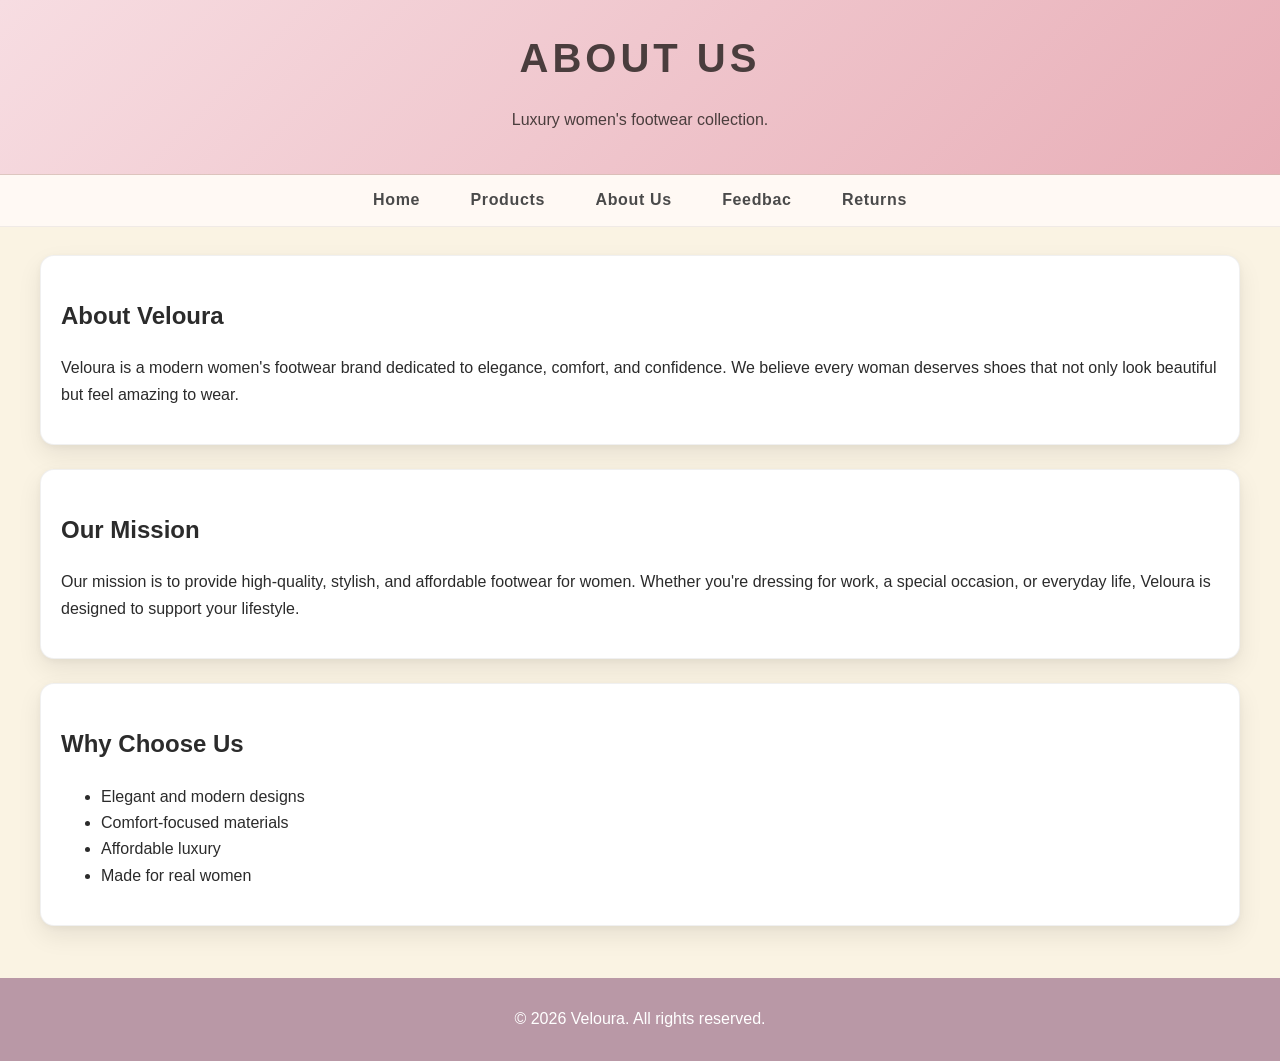
==== about.html @ e788658f "Update about.html" ====
<!DOCTYPE html>
<html lang="en">
<head>
    <meta charset="UTF-8">
    <title>About Us - Veloura</title>
    <link rel="stylesheet" href="style.css">
</head>
<body>

    <!-- Header Section -->
    <header>
        <h1> About Us </h1>
        <p> Luxury women's footwear collection. </p>
    </header>

    <!-- Navigation -->
    <nav>
        <a href="index.html">Home</a>
        <a href="products.html">Products</a>
        <a href="about.html">About Us</a>
        <a href="feedback.html">Feedbac</a>
        <a href="returns.html">Returns</a>
    </nav>

    <!-- Main Content -->
    <main>

        <section>
            <h2>About Veloura</h2>
            <p>
                Veloura is a modern women's footwear brand dedicated to elegance, comfort, and confidence.
                We believe every woman deserves shoes that not only look beautiful but feel amazing to wear.
            </p>
        </section>

        <section>
            <h2>Our Mission</h2>
            <p>
                Our mission is to provide high-quality, stylish, and affordable footwear for women.
                Whether you're dressing for work, a special occasion, or everyday life,
                Veloura is designed to support your lifestyle.
            </p>
        </section>

        <section>
            <h2>Why Choose Us</h2>
            <ul>
                <li>Elegant and modern designs</li>
                <li>Comfort-focused materials</li>
                <li>Affordable luxury</li>
                <li>Made for real women</li>
            </ul>
        </section>

    </main>

    <!-- Footer -->
    <footer>
        <p>&copy; 2026 Veloura. All rights reserved.</p>
    </footer>

</body>
</html>
---- style.css ----
/* Body */
body {
    margin: 0;
    font-family: "Inter", "Segoe UI", Arial, sans-serif;
    background-color: #FAF3E3;
    color: #2B2B2B;
    line-height: 1.65;
}

/* Header */
header {
    background: linear-gradient(135deg, #F7DDE2, #E8AEB7);
    color: #4A3D3D;
    padding: 25px;
    text-align: center;
    border-bottom: 1px solid rgba(205, 184, 168, 0.6);
}

h1 {
    letter-spacing: 0.10em;
    font-size: 40px;
    margin: 0;
    text-transform: uppercase;
}

/* Navigation */
nav {
    background-color: #FFF9F4;
    padding: 12px;
    text-align: center;
    border-bottom: 1px solid rgba(0, 0, 0, 0.06);
}

nav a {
    color: #4A4A4A;
    text-decoration: none;
    margin: 0 15px;
    font-weight: 600;
    letter-spacing: 0.04em;
    padding: 6px 8px;
    border-radius: 6px;
    transition: 0.2s;
}

nav a:hover {
    color: #3A2E2E;
    background-color: rgba(232, 174, 183, 0.20);
}

/* Main */
main {
    padding: 28px 20px;
    max-width: 1200px;
    margin: 0 auto;
}

/* Sections */
section {
    background-color: #FFFFFF;
    padding: 20px;
    margin-bottom: 24px;
    border-radius: 14px;
    border: 1px solid rgba(0, 0, 0, 0.06);
    box-shadow: 0 10px 24px rgba(0,0,0,0.08), 0 2px 6px rgba(0,0,0,0.04);
}

/* Products Layout */
.products {
    display: grid;
    margin: 0 auto;
    max-width: 900px;
    gap: 22px;
    padding: 1rem;
    grid-template-columns: repeat(2, 1fr);
}

/* Product Card */
.product {
    background: linear-gradient ( 180deg, #FFFFFF, #FFF6F8 65%, #FFF7F2);
    border: 2px solid rgba(205, 184, 168, 0.6);
    padding: 10px;
    height: auto;
    margin-top: 10px;
    border-radius: 10px;
    box-shadow: 0 10px 24px rgba(0,0,0,0.08), 0 2px 6px rgba(0,0,0,0.04);
    transition: 0.25s ease;
    overflow: hidden;
    display: flex;
    flex-direction: column;
}

.product:hover {
    transform: translateY(-6px);
    box-shadow: 0 14px 30px rgba(0,0,0,0.12);
    border-color: rgba(212, 175, 55, 0.55);
}

/* Images */
.product img {
    width: 100%;
    height: auto;
    border-radius: 6px;
    margin-bottom: 10px;
    object-fit: cover;
    background: #FFFFFF;
    border: 1px solid rgba(0, 0, 0, 0.06);
}

/* Text */
.product h3 {
    margin: 6px 0;
    font-size: 1.1rem;
    color: #3E2F35;
}

.product p {
    color: #5A5A5A;
}

/* Buttons */
button {
    background-color: #E8AEB7;
    color: #2B2B2B;
    border: none;
    padding: 10px 18px;
    border-radius: 6px;
    font-weight: bold;
    cursor: pointer;
    transition: 0.2s;
}

button:hover {
    background-color: #D996A2;
}

/* Footer */
footer {
    background-color: #B998A6;
    color: #FFFFFF;
    text-align: center;
    padding: 12px;
}
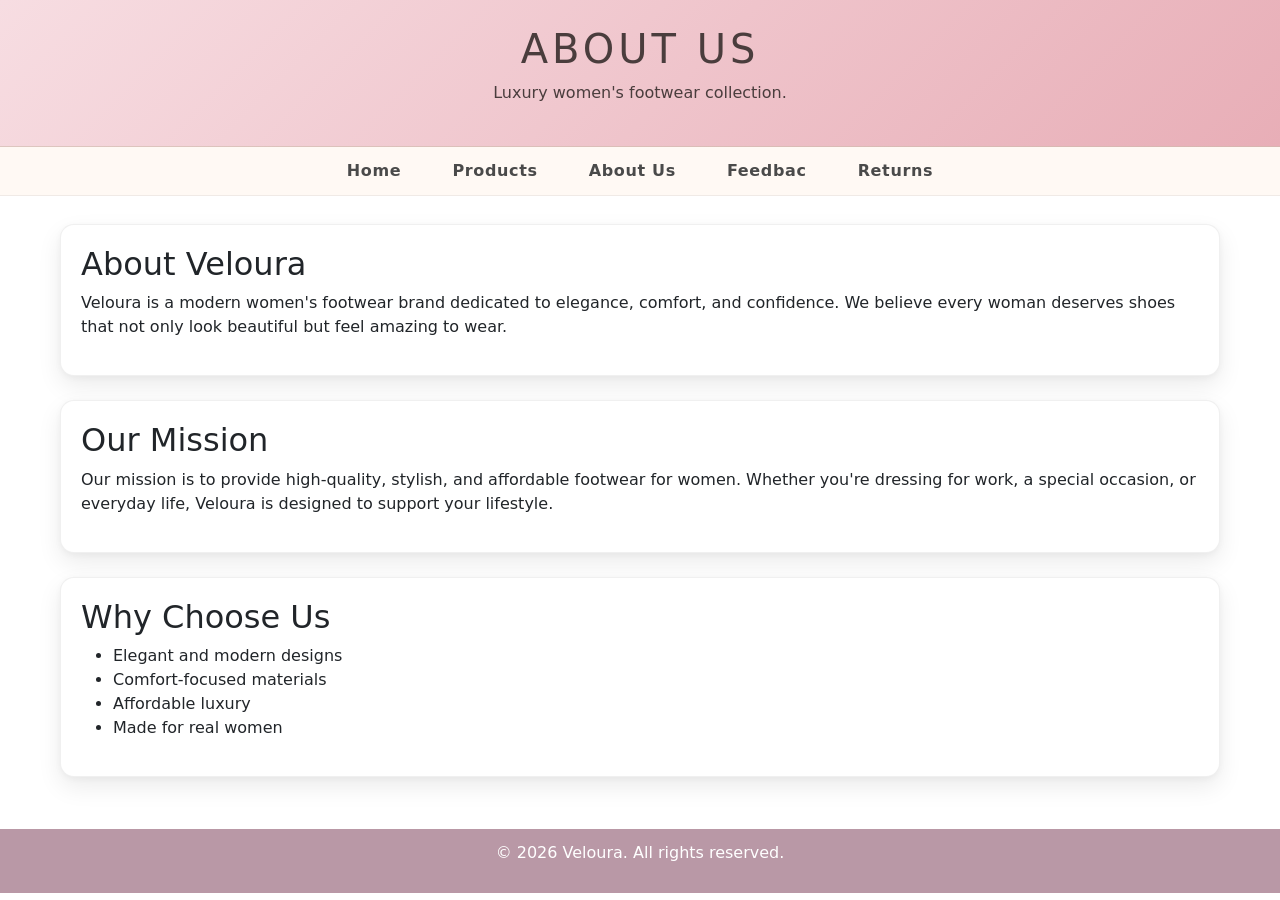
==== commit 7cfa7569: "Update about.html" ====
--- a/about.html
+++ b/about.html
@@ -6,7 +6,8 @@
     <link rel="stylesheet" href="style.css">
 </head>
 <body>
-
+<!--Bootstrap css-->
+   <link href="https://cdn.jsdelivr.net/npm/bootstrap@5.3.3/dist/css/bootstrap.min.css" rel="stylesheet">
     <!-- Header Section -->
     <header>
         <h1> About Us </h1>
@@ -59,5 +60,8 @@
         <p>&copy; 2026 Veloura. All rights reserved.</p>
     </footer>
 
+    <!-- Bootstrap JS Bundle Added -->
+    <script src="https://cdn.jsdelivr.net/npm/@popperjs/core@2.11.6/dist/umd/popper.min.js"></script> 
+    <script src="https://cdn.jsdelivr.net/npm/bootstrap@5.3.0/dist/js/bootstrap.min.js"></script> 
 </body>
 </html>
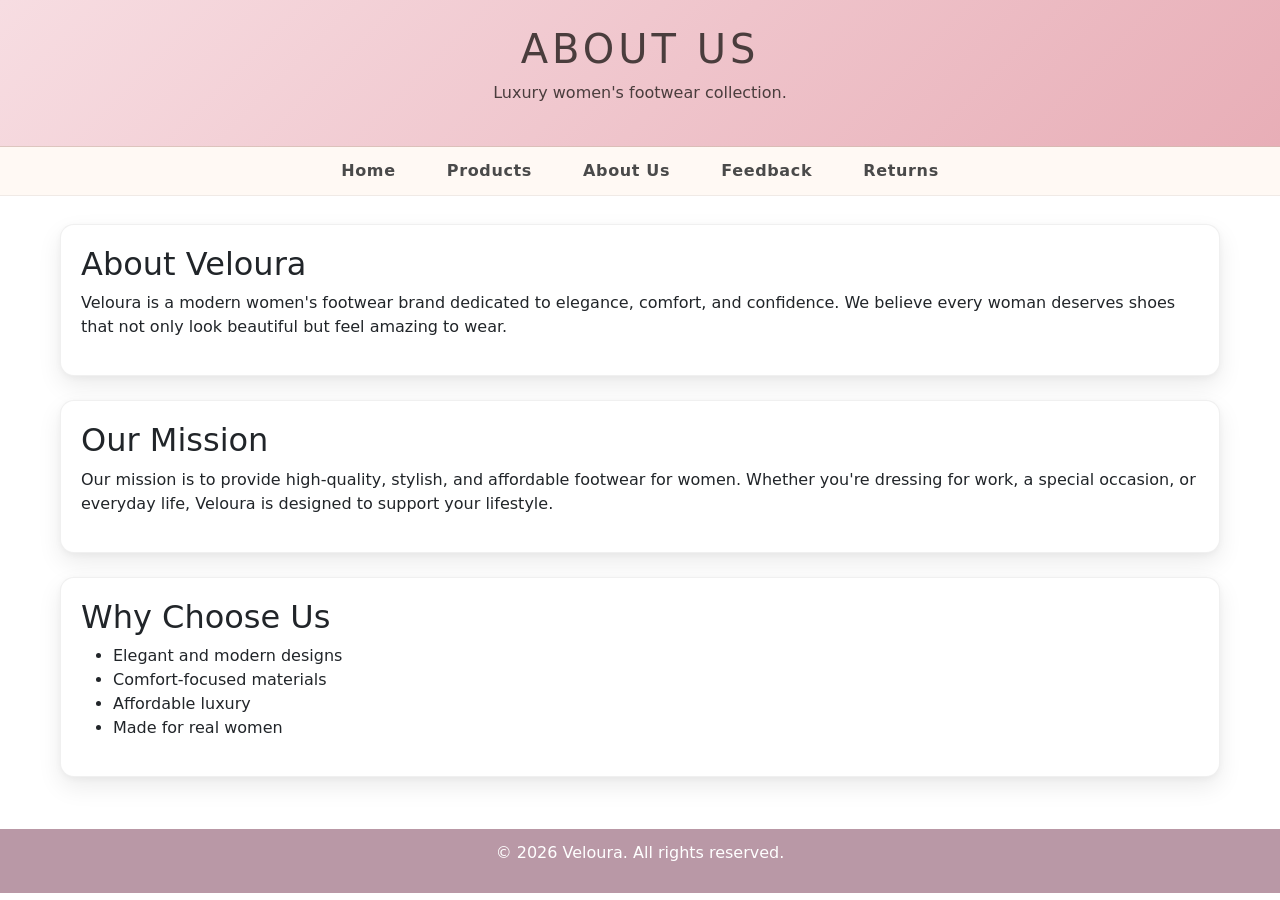
==== commit eb1d058c: "Update about.html" ====
--- a/about.html
+++ b/about.html
@@ -19,7 +19,7 @@
         <a href="index.html">Home</a>
         <a href="products.html">Products</a>
         <a href="about.html">About Us</a>
-        <a href="feedback.html">Feedbac</a>
+        <a href="feedback.html">Feedback</a>
         <a href="returns.html">Returns</a>
     </nav>
 
--- a/style.css
+++ b/style.css
@@ -58,7 +58,7 @@
 section {
     background-color: #FFFFFF;
     padding: 20px;
-    margin-bottom: 24px;
+    margin-bottom: 24px; 
     border-radius: 14px;
     border: 1px solid rgba(0, 0, 0, 0.06);
     box-shadow: 0 10px 24px rgba(0,0,0,0.08), 0 2px 6px rgba(0,0,0,0.04);
@@ -76,7 +76,7 @@
 
 /* Product Card */
 .product {
-    background: linear-gradient ( 180deg, #FFFFFF, #FFF6F8 65%, #FFF7F2);
+    background: linear-gradient(180deg, #FFFFFF, #FFF6F8 65%, #FFF7F2);
     border: 2px solid rgba(205, 184, 168, 0.6);
     padding: 10px;
     height: auto;
@@ -116,7 +116,34 @@
 .product p {
     color: #5A5A5A;
 }
-
+/* Contact */
+.contact-container {
+    padding: 30px 15px;
+    text-align: center;
+    display: flex;
+    justify-content: flex-start;
+    flex-wrap: wrap;
+    gap: 15px;
+    max-width: 800px;
+}
+.contact-box {
+    background: #FFFFFF;
+    border: 2px solid rgba(205, 184, 168, 0.6);
+    padding: 12px 12px;
+    border-radius: 10px;
+    box-shadow: 0 2px 5px rgba(0,0,0,0.08);
+    width: 180px;
+    overflow: hidden;
+    text-align: left;
+}
+.contact-box h3 {
+    font-size: 16px;
+    margin-bottom: 5px;
+}
+.crontact-box p {
+    font-size: 14px;
+    margin: 2px 0;
+}
 /* Buttons */
 button {
     background-color: #E8AEB7;
@@ -132,6 +159,43 @@
 button:hover {
     background-color: #D996A2;
 }
+/* products page */
+
+
+.hamburger {
+  width: 25px;
+  cursor: pointer;
+}
+
+.hamburger span {
+  display: block;
+  height: 3px;
+  background: black;
+  margin: 5px 0;
+}
+
+/* DROPDOWN */
+.dropdown {
+
+display: none;
+  position: absolute;
+  right: 30px;
+  background: white;
+  box-shadow: 0 4px 10px rgba(0,0,0,0.2);
+  flex-direction: column;
+}
+
+.dropdown a {
+  padding: 10px 20px;
+  cursor: pointer;
+}
+
+.products {
+  display: grid;
+  grid-template-columns: repeat(auto-fill, minmax(220px, 1fr));
+  gap: 20px;
+  width: 100%;
+}
 
 /* Footer */
 footer {
@@ -140,3 +204,21 @@
     text-align: center;
     padding: 12px;
 }
+#back-to-top {
+    display: none;
+    position: fixed;
+    bottom: 20px;
+    right: 20px;
+    background-color: #4CAF50;
+    color: white;
+    width: 50px;
+    height: 50px;
+    border-radius: 50%;
+    border: none;
+    font-size: 24px;
+    cursor: pointer;
+    box-shadow: 2px 2px 10px rgba(0,0,0,0.2);
+    transition: background-color 0.3s;
+}
+#back-to-top:hover { background-color: #45a049; }
+
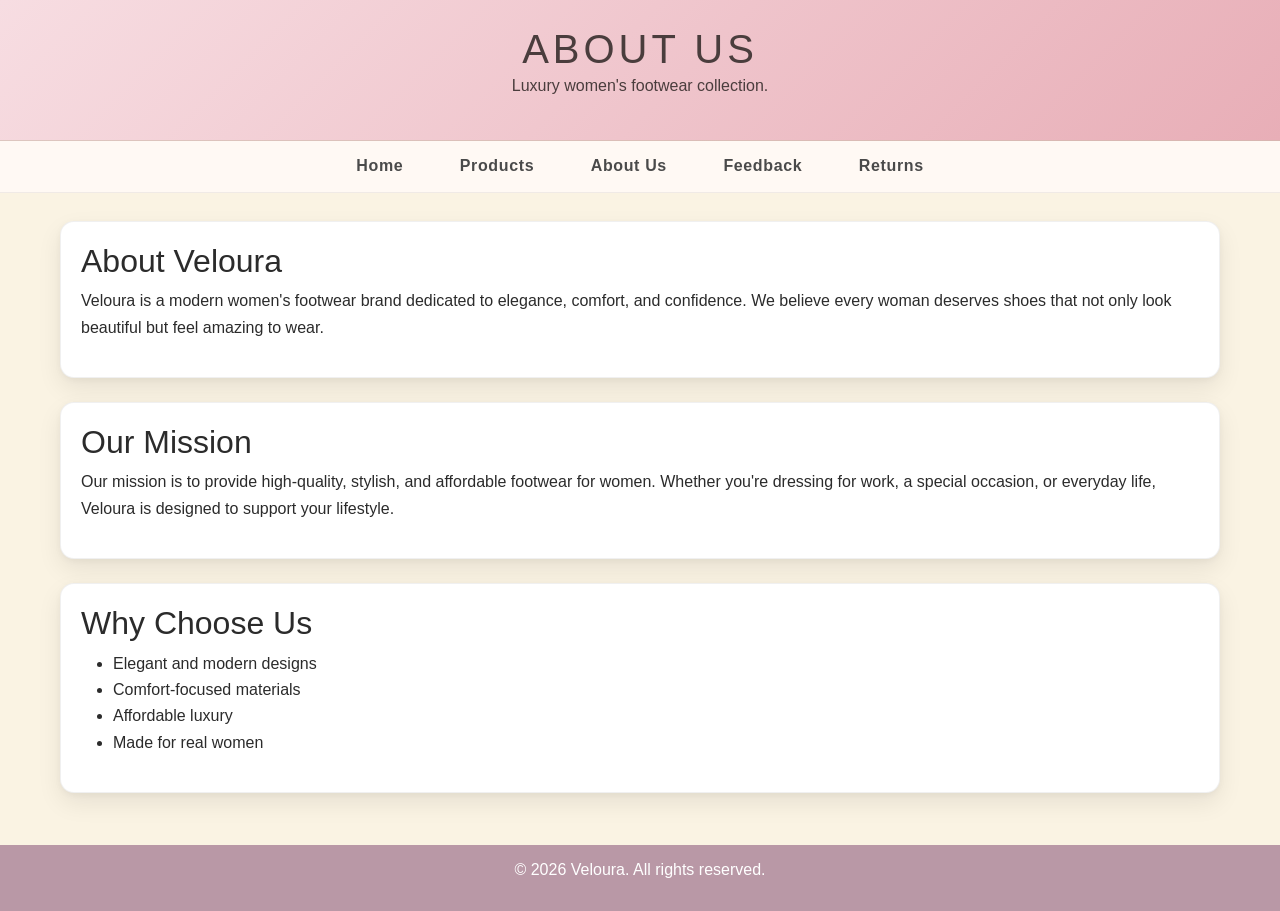
==== commit 6b17cecd: "Update about.html" ====
--- a/about.html
+++ b/about.html
@@ -3,11 +3,10 @@
 <head>
     <meta charset="UTF-8">
     <title>About Us - Veloura</title>
+    <link href="https://cdn.jsdelivr.net/npm/bootstrap@5.3.3/dist/css/bootstrap.min.css" rel="stylesheet">
     <link rel="stylesheet" href="style.css">
 </head>
 <body>
-<!--Bootstrap css-->
-   <link href="https://cdn.jsdelivr.net/npm/bootstrap@5.3.3/dist/css/bootstrap.min.css" rel="stylesheet">
     <!-- Header Section -->
     <header>
         <h1> About Us </h1>
--- a/style.css
+++ b/style.css
@@ -95,6 +95,13 @@
     border-color: rgba(212, 175, 55, 0.55);
 }
 
+.featured-grid {
+    display: grid;
+    grid-template-columns: repeat(2, 1fr);
+    gap: 25px;
+}
+``
+
 /* Images */
 .product img {
     width: 100%;
@@ -159,43 +166,186 @@
 button:hover {
     background-color: #D996A2;
 }
-/* products page */
-
-
-.hamburger {
-  width: 25px;
-  cursor: pointer;
-}
-
-.hamburger span {
-  display: block;
-  height: 3px;
-  background: black;
-  margin: 5px 0;
-}
-
-/* DROPDOWN */
-.dropdown {
-
-display: none;
-  position: absolute;
-  right: 30px;
-  background: white;
-  box-shadow: 0 4px 10px rgba(0,0,0,0.2);
-  flex-direction: column;
-}
-
-.dropdown a {
-  padding: 10px 20px;
-  cursor: pointer;
-}
-
-.products {
-  display: grid;
-  grid-template-columns: repeat(auto-fill, minmax(220px, 1fr));
-  gap: 20px;
-  width: 100%;
-}
+/* Center the form section */
+form {
+    max-width: 400px;
+    margin: 60px auto;
+    background-color: #f8f8f8;
+    padding: 30px;
+    border-radius: 16px;
+    box-shadow: 0 8px 20px rgba(0,0,0,0.1);
+
+    display: flex;
+    flex-direction: column;
+}
+
+/*forms styling */
+form label {
+    font-weight: bold;
+    margin-top: 15px;
+    font-size: 18px;
+}
+
+/* Inputs + textarea */
+form input,
+form textarea {
+    width: 100%;
+    padding: 12px;
+    margin-top: 8px;
+    border-radius: 20px;
+    border: 1px solid #444;
+    outline: none;
+}
+
+/* Make textarea bigger */
+form textarea {
+    height: 120px;
+    resize: none;
+}
+
+/* Buttons container */
+.buttons {
+    display: flex;
+    justify-content: space-between;
+    margin-top: 25px;
+}
+
+/* Buttons */
+.clear-btn,
+.submit-btn {
+    background-color: #d9a5a5;
+    border: none;
+    padding: 10px 25px;
+    border-radius: 20px;
+    font-size: 16px;
+    cursor: pointer;
+}
+
+/* Hover effect */
+.clear-btn:hover,
+.submit-btn:hover {
+    background-color: #c58f8f;
+}
+``
+
+/* General Layout */
+.product-page {
+    background-color: #fdf5e6;
+    font-family: Arial, sans-serif;
+}
+nav {
+    background-color: #FFF9F4;
+    padding: 12px;
+    border-bottom: 1px solid rgba(0, 0, 0, 0.06);
+    text-align: center;
+}
+
+
+nav a {
+    color: #4A4A4A;
+    text-decoration: none;
+    margin: 0 18px;
+    font-weight: 600;
+    letter-spacing: 0.04em;
+    padding: 6px 8px;
+    border-radius: 6px;
+    transition: 0.2s;
+}
+
+nav a:hover {
+    color: #3A2E2E;
+    background-color: rgba(232, 174, 183, 0.20);
+}
+
+.menu-container { 
+    position: relative;
+    display: inline-block;
+}
+.menu-toggle { 
+    font-size: 24px; 
+    cursor: pointer; 
+    position: absolute;
+    color: #4A4A4A;
+}
+.dropdown-menu {
+    z-index: 1000; position: absolute; right: 0; top: 35px;
+    background-color: #f3e8e8; width: 150px; border-radius: 8px;
+    display: none; box-shadow: 0 4px 10px rgba(0,0,0,0.1);
+    right: 20px;
+    top: 45px;
+}
+.dropdown-menu.active { display: block; }
+.dropdown-menu ul { list-style: none; padding: 0; margin: 0; }
+.dropdown-menu li { padding: 10px; cursor: pointer; transition: 0.3s; }
+.dropdown-menu li:hover { background-color: #d9a5a5; color: white; }
+
+/* Slideshow [9, 10] */
+.slideshow-container {
+    position: relative;
+    max-width: 450%;
+    /* Default height for Laptops [1] */
+    height: 450px; 
+    margin: px auto;
+    overflow: hidden;
+    border-radius: 20px;
+    box-shadow: 0 4px 15px rgba(0,0,0,0.1);
+    background-color: #FAF3E3
+}
+
+/* Responsive adjustments for different screen sizes */
+
+/* For Medium Screens (Tablets) - Matches medium.png [2] */
+@media (max-width: 992px) {
+    .slideshow-container {
+        height: 350px; /* Reduced height to keep proportions better */
+    }
+}
+
+/* For Small Screens (Mobile) - Matches small.png [3] */
+@media (max-width: 600px) {
+    .slideshow-container {
+        height: 250px; /* Much shorter height so images don't look stretched or overly cropped */
+        width: 95%;   /* Use more of the screen width on mobile */
+    }
+}
+
+.slide-track {
+    display: flex; 
+    height: 100%; 
+    transition: transform 0.5s ease-in-out; 
+}
+.slide {
+    min-width: 100%;
+    height: 100%;
+    /* 'cover' ensures the image fills the area, 'center' keeps the shoe in view */
+    object-fit: contain; 
+    object-position: center; 
+    pointer-events: none;
+    background-color: #F8F8F8
+}
+.prev, .next { 
+    position: absolute; top: 50%; transform: translateY(-50%);
+    width: 50px; height: 50px; background: rgba(217, 165, 165, 0.7); 
+    border: none; cursor: pointer; z-index: 999; border-radius: 50%;
+}
+.next { right: 10px; }
+.prev { left: 10px; }
+
+/* Category View Grid (Matches page template (9).png) [10-12] */
+.products-section { display: flex; gap: 30px; padding: 40px; }
+.color-sidebar { width: 200px; font-weight: bold; }
+.color-sidebar li { cursor: pointer; margin: 10px 0; list-style: none; }
+.color-sidebar li:hover { color: #d9a5a5; }
+
+.products-grid { flex: 1; display: grid; grid-template-columns: repeat(4, 1fr); gap: 20px; }
+.product-card { background: #fff; padding: 15px; border-radius: 15px; text-align: center; box-shadow: 0 2px 5px rgba(0,0,0,0.1); }
+.product-card img { width: 100%; height: 150px; object-fit: cover; border-radius: 10px; cursor: pointer; }
+
+/* Sizes */
+.sizes { margin: 10px 0; display: none; }
+.size { display: inline-block; padding: 5px 10px; margin: 5px; border: 1px solid #ccc; cursor: pointer; border-radius: 5px; }
+.size.active { background: #d9a5a5; color: white; }
+.buy-btn { background-color: #d9a5a5; border: none; color: white; padding: 8px 15px; border-radius: 5px; cursor: pointer; }
 
 /* Footer */
 footer {
@@ -204,21 +354,5 @@
     text-align: center;
     padding: 12px;
 }
-#back-to-top {
-    display: none;
-    position: fixed;
-    bottom: 20px;
-    right: 20px;
-    background-color: #4CAF50;
-    color: white;
-    width: 50px;
-    height: 50px;
-    border-radius: 50%;
-    border: none;
-    font-size: 24px;
-    cursor: pointer;
-    box-shadow: 2px 2px 10px rgba(0,0,0,0.2);
-    transition: background-color 0.3s;
-}
-#back-to-top:hover { background-color: #45a049; }
-
+
+
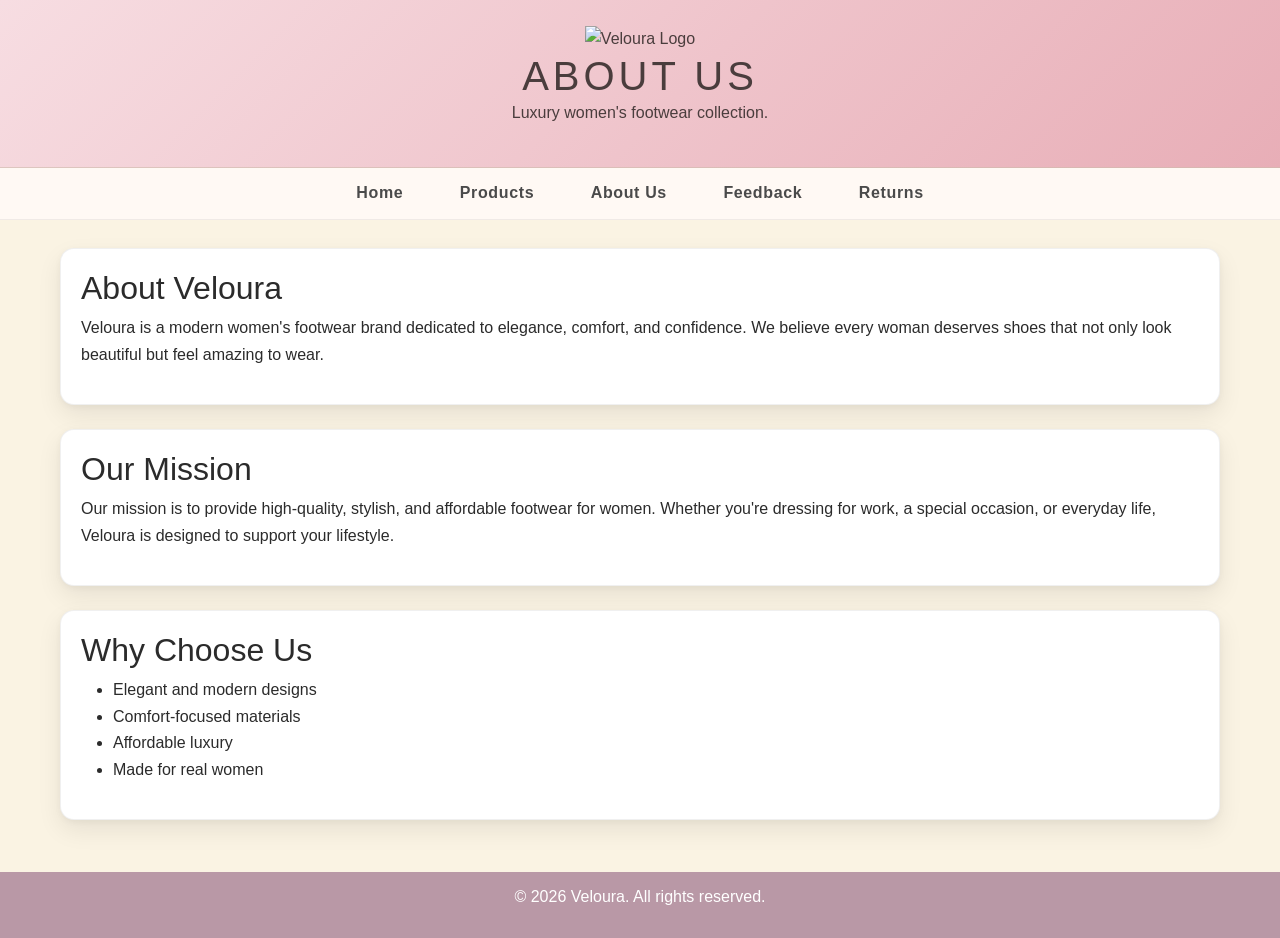
==== commit ce4f5ba6: "Update about.html" ====
--- a/about.html
+++ b/about.html
@@ -8,10 +8,15 @@
 </head>
 <body>
     <!-- Header Section -->
-    <header>
+<header class="Veloura">
+         <img src="image/logo.png" alt="Veloura Logo" class="logo">
+        
+    <div class="header-text">
         <h1> About Us </h1>
         <p> Luxury women's footwear collection. </p>
-    </header>
+     </div>   
+        
+ </header>
 
     <!-- Navigation -->
     <nav>
--- a/style.css
+++ b/style.css
@@ -6,6 +6,11 @@
     color: #2B2B2B;
     line-height: 1.65;
 }
+
+body {
+    background-color: #FAF3E3;
+}
+
 
 /* Header */
 header {
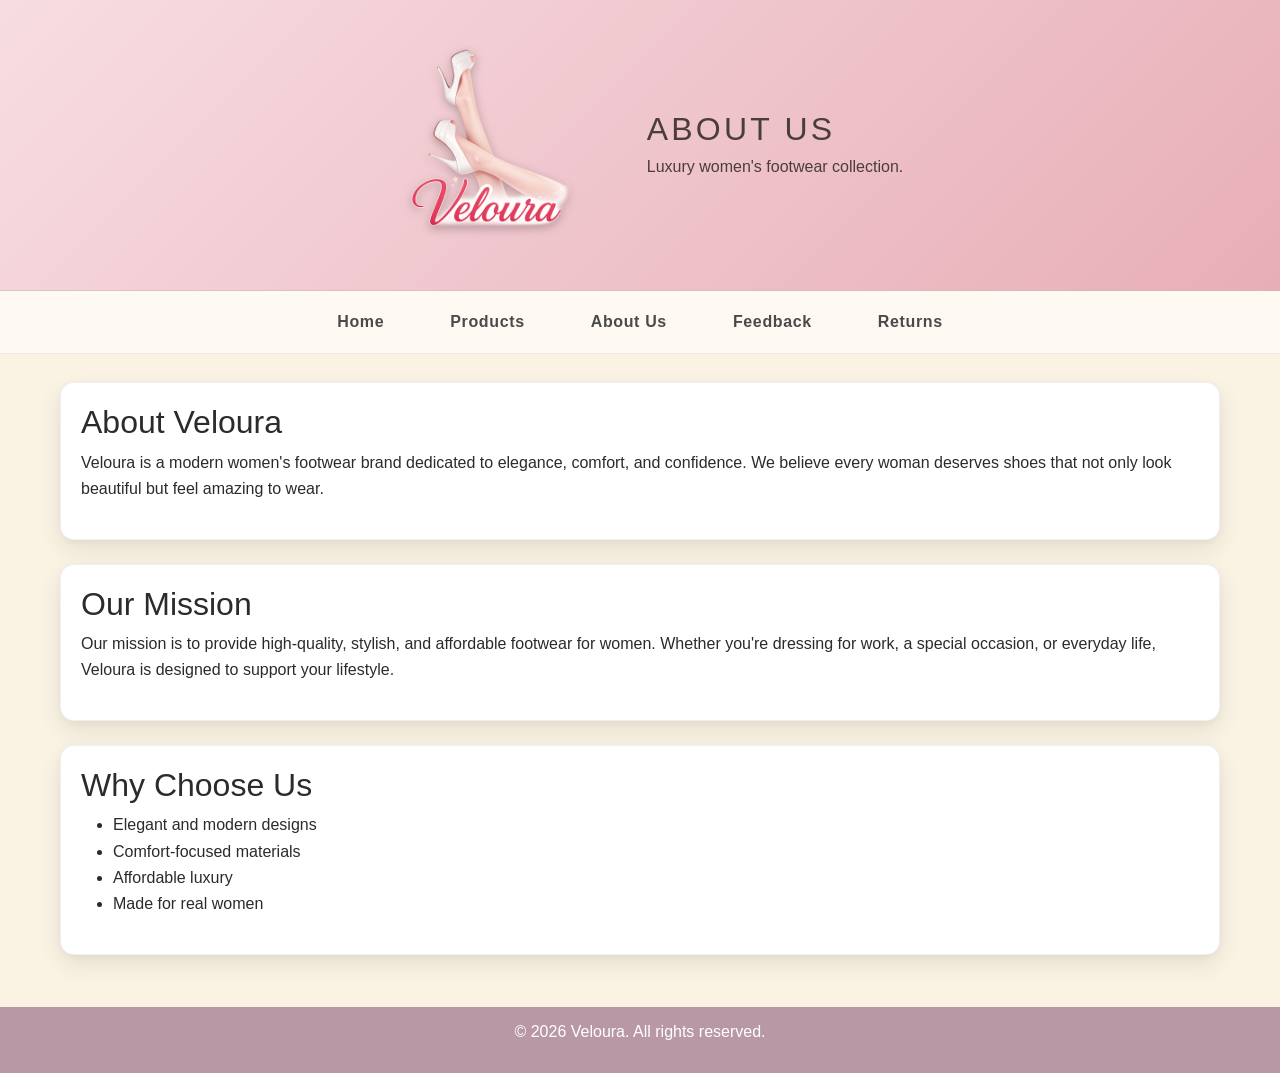
==== commit d980f97a: "Update about.html" ====
--- a/about.html
+++ b/about.html
@@ -2,13 +2,14 @@
 <html lang="en">
 <head>
     <meta charset="UTF-8">
+    <meta name="viewport" content="width=device-width, initial-scale=1.0">
     <title>About Us - Veloura</title>
     <link href="https://cdn.jsdelivr.net/npm/bootstrap@5.3.3/dist/css/bootstrap.min.css" rel="stylesheet">
     <link rel="stylesheet" href="style.css">
 </head>
 <body>
     <!-- Header Section -->
-<header class="Veloura">
+<header class="site-header">
          <img src="image/logo.png" alt="Veloura Logo" class="logo">
         
     <div class="header-text">
--- a/style.css
+++ b/style.css
@@ -20,6 +20,43 @@
     text-align: center;
     border-bottom: 1px solid rgba(205, 184, 168, 0.6);
 }
+
+/* Header layout */
+.site-header {
+    background: linear-gradient(135deg, #F7DDE2, #E8AEB7);
+    padding: 30px 20px; 
+    display: flex;
+    align-items: center;
+    justify-content: center;
+    gap: 20px;
+}
+
+/* Logo styling */
+.site-header .logo {
+    height: auto;
+    width: 230px;
+    object-fit: contain;
+    margin-right: 20px;
+    filter: drop-shadow(0 3px 5px rgba(0,0,0,0.25));
+}
+
+/* Header text */
+.header-text {
+    text-align: left;
+}
+
+.header-text h1 {
+    margin: 0;
+    font-size: 32px;
+    letter-spacing: 0.1em;
+}
+
+.header-text p {
+    margin: 5px 0 0;
+    font-size: 16px;
+}
+
+
 
 h1 {
     letter-spacing: 0.10em;
@@ -100,12 +137,20 @@
     border-color: rgba(212, 175, 55, 0.55);
 }
 
-.featured-grid {
-    display: grid;
-    grid-template-columns: repeat(2, 1fr);
-    gap: 25px;
-}
-``
+@media (max-width: 768px) {
+  .featured-grid {
+    grid-template-columns: 1fr;
+  }
+
+  .site-header {
+    flex-direction: column;
+    text-align: center;
+  }
+
+  nav {
+    flex-wrap: wrap;
+  }
+}
 
 /* Images */
 .product img {
@@ -235,21 +280,22 @@
 
 /* General Layout */
 .product-page {
-    background-color: #fdf5e6;
+    background-color: #FAF3E3;
     font-family: Arial, sans-serif;
 }
 nav {
     background-color: #FFF9F4;
     padding: 12px;
     border-bottom: 1px solid rgba(0, 0, 0, 0.06);
-    text-align: center;
-}
-
+    display: flex;
+    justify-content: center;
+    align-items: center;
+    gap: 20px;
+}
 
 nav a {
     color: #4A4A4A;
     text-decoration: none;
-    margin: 0 18px;
     font-weight: 600;
     letter-spacing: 0.04em;
     padding: 6px 8px;
@@ -266,18 +312,27 @@
     position: relative;
     display: inline-block;
 }
+
 .menu-toggle { 
     font-size: 24px; 
     cursor: pointer; 
+    color: #4A4A4A;
+    display: inline-block;
+    padding: 6px 8px;
+    margin-left: auto;
+}
+
+.dropdown-menu {
     position: absolute;
-    color: #4A4A4A;
-}
-.dropdown-menu {
-    z-index: 1000; position: absolute; right: 0; top: 35px;
-    background-color: #f3e8e8; width: 150px; border-radius: 8px;
-    display: none; box-shadow: 0 4px 10px rgba(0,0,0,0.1);
-    right: 20px;
-    top: 45px;
+    top: 100%;
+    right: 0;
+    margin-top: 5px;
+    background-color: #f3e8e8;
+    width: 150px;
+    border-radius: 8px;
+    display: none;
+    box-shadow: 0 4px 10px rgba(0,0,0,0.1);
+    z-index: 9999;
 }
 .dropdown-menu.active { display: block; }
 .dropdown-menu ul { list-style: none; padding: 0; margin: 0; }
@@ -290,7 +345,7 @@
     max-width: 450%;
     /* Default height for Laptops [1] */
     height: 450px; 
-    margin: px auto;
+    margin: 0 auto;
     overflow: hidden;
     border-radius: 20px;
     box-shadow: 0 4px 15px rgba(0,0,0,0.1);
@@ -337,20 +392,69 @@
 .prev { left: 10px; }
 
 /* Category View Grid (Matches page template (9).png) [10-12] */
-.products-section { display: flex; gap: 30px; padding: 40px; }
-.color-sidebar { width: 200px; font-weight: bold; }
-.color-sidebar li { cursor: pointer; margin: 10px 0; list-style: none; }
+.products-section {
+    display: flex;
+     gap: 30px; 
+    padding: 40px; 
+}
+.color-sidebar {
+    width: 200px;
+     font-weight: bold;
+}
+.color-sidebar li {
+    cursor: pointer; 
+    margin: 10px 0; 
+    list-style: none; 
+}
 .color-sidebar li:hover { color: #d9a5a5; }
 
-.products-grid { flex: 1; display: grid; grid-template-columns: repeat(4, 1fr); gap: 20px; }
-.product-card { background: #fff; padding: 15px; border-radius: 15px; text-align: center; box-shadow: 0 2px 5px rgba(0,0,0,0.1); }
-.product-card img { width: 100%; height: 150px; object-fit: cover; border-radius: 10px; cursor: pointer; }
+.products-grid { 
+    flex: 1; 
+    display: grid; 
+    grid-template-columns: repeat(4, 1fr); 
+    gap: 20px; 
+}
+.product-card { 
+    background: #fff;
+    padding: 15px; 
+    border-radius: 15px; 
+    text-align: center; 
+    box-shadow: 0 2px 5px rgba(0,0,0,0.1);
+}
+.product-card img { 
+    width: 100%; 
+    height: auto; 
+    object-fit: contain; 
+    border-radius: 10px;
+    cursor: pointer; 
+    background-color: #fff;
+}
 
 /* Sizes */
-.sizes { margin: 10px 0; display: none; }
-.size { display: inline-block; padding: 5px 10px; margin: 5px; border: 1px solid #ccc; cursor: pointer; border-radius: 5px; }
-.size.active { background: #d9a5a5; color: white; }
-.buy-btn { background-color: #d9a5a5; border: none; color: white; padding: 8px 15px; border-radius: 5px; cursor: pointer; }
+.sizes {
+    margin: 10px 0; 
+    display: none;
+}
+.size {
+    display: inline-block;
+    padding: 5px 10px;
+    margin: 5px;
+    border: 1px solid #ccc;
+    cursor: pointer; 
+    border-radius: 5px;
+}
+.size.active {
+    background: #d9a5a5; 
+    color: white; 
+}
+.buy-btn { 
+    background-color: #d9a5a5;
+    border: none; 
+    color: white; 
+    padding: 8px 15px; 
+    border-radius: 5px; 
+    cursor: pointer;
+}
 
 /* Footer */
 footer {
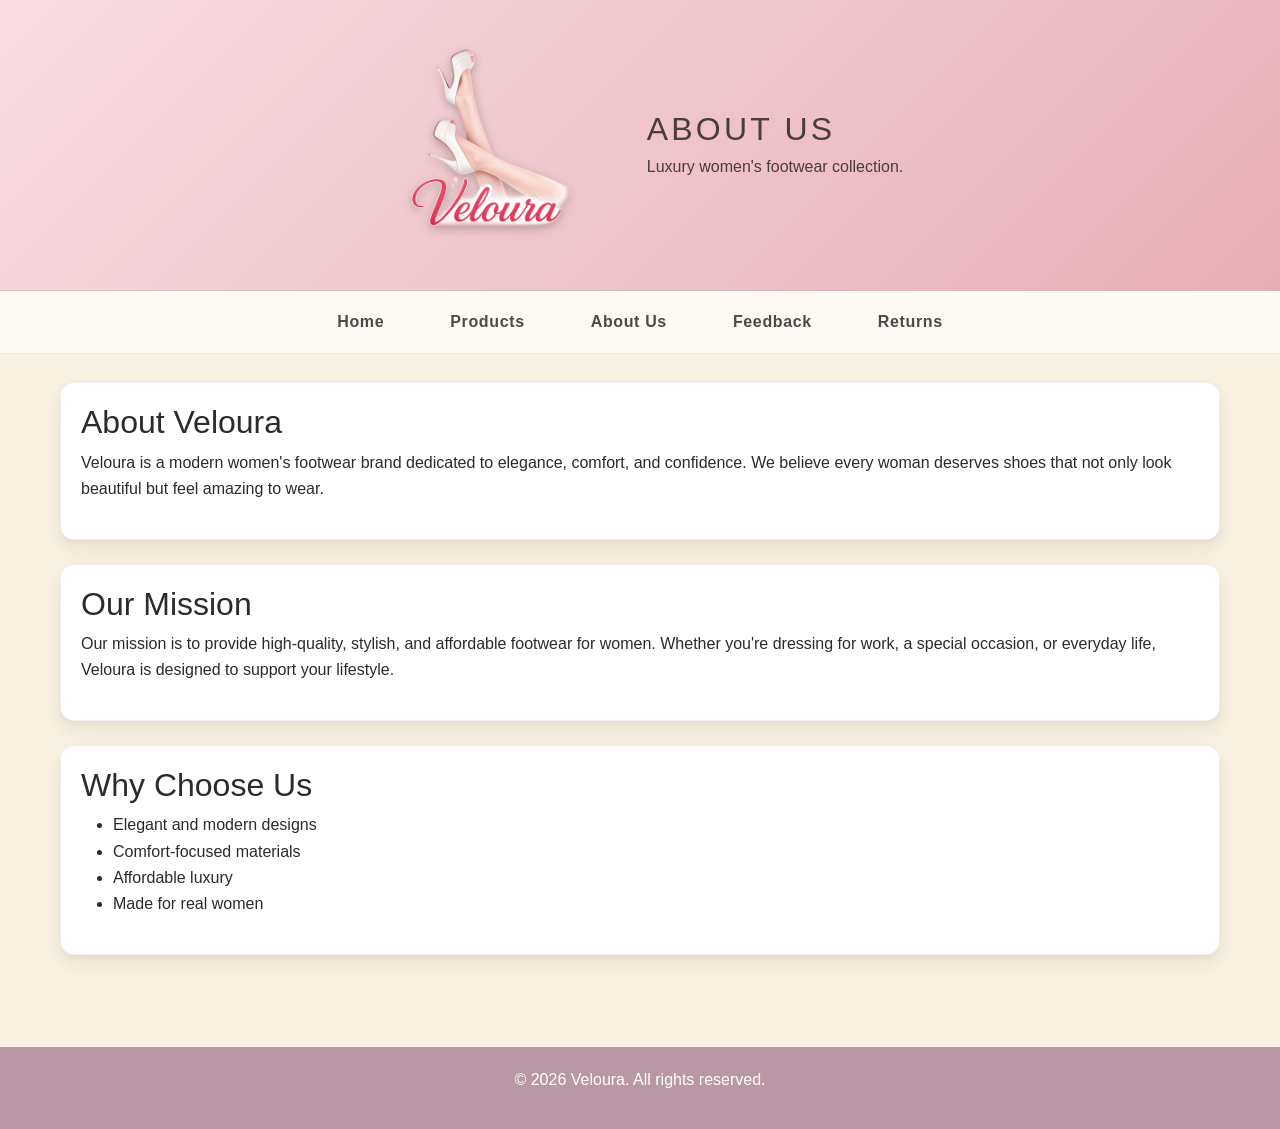
==== commit a0d1e14b: "Update about.html" ====
--- a/about.html
+++ b/about.html
@@ -13,7 +13,7 @@
          <img src="image/logo.png" alt="Veloura Logo" class="logo">
         
     <div class="header-text">
-        <h1> About Us </h1>
+        <h1>About Us</h1>
         <p> Luxury women's footwear collection. </p>
      </div>   
         
--- a/style.css
+++ b/style.css
@@ -6,11 +6,6 @@
     color: #2B2B2B;
     line-height: 1.65;
 }
-
-body {
-    background-color: #FAF3E3;
-}
-
 
 /* Header */
 header {
@@ -106,17 +101,7 @@
     box-shadow: 0 10px 24px rgba(0,0,0,0.08), 0 2px 6px rgba(0,0,0,0.04);
 }
 
-/* Products Layout */
-.products {
-    display: grid;
-    margin: 0 auto;
-    max-width: 900px;
-    gap: 22px;
-    padding: 1rem;
-    grid-template-columns: repeat(2, 1fr);
-}
-
-/* Product Card */
+/* Products Layout*/
 .product {
     background: linear-gradient(180deg, #FFFFFF, #FFF6F8 65%, #FFF7F2);
     border: 2px solid rgba(205, 184, 168, 0.6);
@@ -131,12 +116,6 @@
     flex-direction: column;
 }
 
-.product:hover {
-    transform: translateY(-6px);
-    box-shadow: 0 14px 30px rgba(0,0,0,0.12);
-    border-color: rgba(212, 175, 55, 0.55);
-}
-
 @media (max-width: 768px) {
   .featured-grid {
     grid-template-columns: 1fr;
@@ -146,11 +125,29 @@
     flex-direction: column;
     text-align: center;
   }
-
   nav {
     flex-wrap: wrap;
   }
 }
+.featured-box .product-card {
+  background: #F7F2F2;
+  padding: 15px;
+  border-radius: 20px;
+
+  border: 1.5px solid rgba(205, 184, 168, 0.7);
+  box-shadow: none;
+
+  text-align: center;
+
+  transition: all 0.3s ease;
+}
+/*  Hover lift effect */
+.featured-box .product-card:hover {
+  transform: translateY(-8px);
+  box-shadow: 0 12px 25px rgba(0,0,0,0.12);
+  border-color: #D4AF37;
+}
+
 
 /* Images */
 .product img {
@@ -197,7 +194,7 @@
     font-size: 16px;
     margin-bottom: 5px;
 }
-.crontact-box p {
+.contact-box p {
     font-size: 14px;
     margin: 2px 0;
 }
@@ -276,9 +273,8 @@
 .submit-btn:hover {
     background-color: #c58f8f;
 }
-``
-
-/* General Layout */
+
+/*Product page style*/
 .product-page {
     background-color: #FAF3E3;
     font-family: Arial, sans-serif;
@@ -392,35 +388,51 @@
 .prev { left: 10px; }
 
 /* Category View Grid (Matches page template (9).png) [10-12] */
-.products-section {
-    display: flex;
-     gap: 30px; 
-    padding: 40px; 
-}
+/* Desktop (default) */
+.products-grid {
+  display: grid;
+  grid-template-columns: repeat(4, 1fr); /* 4 per row */
+  gap: 20px;
+}
+
 .color-sidebar {
-    width: 200px;
-     font-weight: bold;
-}
+  width: 200px;
+  font-weight: bold;
+}
+
 .color-sidebar li {
-    cursor: pointer; 
-    margin: 10px 0; 
-    list-style: none; 
-}
-.color-sidebar li:hover { color: #d9a5a5; }
-
-.products-grid { 
-    flex: 1; 
-    display: grid; 
-    grid-template-columns: repeat(4, 1fr); 
-    gap: 20px; 
-}
-.product-card { 
-    background: #fff;
-    padding: 15px; 
-    border-radius: 15px; 
-    text-align: center; 
-    box-shadow: 0 2px 5px rgba(0,0,0,0.1);
-}
+  cursor: pointer;
+  margin: 10px 0;
+  list-style: none;
+}
+
+.color-sidebar li:hover {
+  color: #d9a5a5;
+}
+
+/* Mobile only */
+@media (max-width: 768px) {
+  .products-section {
+    flex-direction: column;
+  }
+
+  .color-sidebar {
+    width: 100%;
+  }
+
+  .products-grid {
+    grid-template-columns: 1fr; /* 1 per row ONLY on mobile */
+  }
+}
+/* Product card */
+.product-card {
+  background: #fff;
+  padding: 15px;
+  border-radius: 15px;
+  text-align: center;
+  box-shadow: 0 2px 5px rgba(0,0,0,0.1);
+}
+
 .product-card img { 
     width: 100%; 
     height: auto; 
@@ -429,6 +441,11 @@
     cursor: pointer; 
     background-color: #fff;
 }
+.products-section {
+  background-color: #FAF3E3;
+  box-shadow: none;
+  border: none;
+}
 
 /* Sizes */
 .sizes {
@@ -455,13 +472,61 @@
     border-radius: 5px; 
     cursor: pointer;
 }
-
+/* MOBILE FIXES FOR FEEDBACK & RETURNS */
+
+/* Make nav responsive */
+@media (max-width: 768px) {
+  nav {
+    display: flex;
+    flex-wrap: wrap;
+    justify-content: center;
+  }
+
+  nav a {
+    display: block;
+    margin: 5px;
+  }
+}
+
+/* Improve form on mobile */
+@media (max-width: 768px) {
+  form {
+    width: 90%;
+    margin: 30px auto;
+    padding: 20px;
+  }
+
+  form input,
+  form textarea {
+    font-size: 16px;
+  }
+
+  .buttons {
+    flex-direction: column;
+    gap: 10px;
+  }
+
+  .clear-btn,
+  .submit-btn {
+    width: 100%;
+  }
+}
 /* Footer */
 footer {
-    background-color: #B998A6;
-    color: #FFFFFF;
-    text-align: center;
-    padding: 12px;
-}
-
-
+  background-color: #B998A6;
+  color: #FFFFFF;
+  text-align: center;
+  padding: 20px;
+  width: 100%;
+  display: block;
+  position: relative;
+  margin-top: 40px;
+  width: 100vw;   /* full screen width */
+  margin-left: calc(-50vw + 50%);
+}
+@media (max-width: 768px) {
+  footer {
+    padding: 15px;
+    font-size: 14px;
+  }
+}
